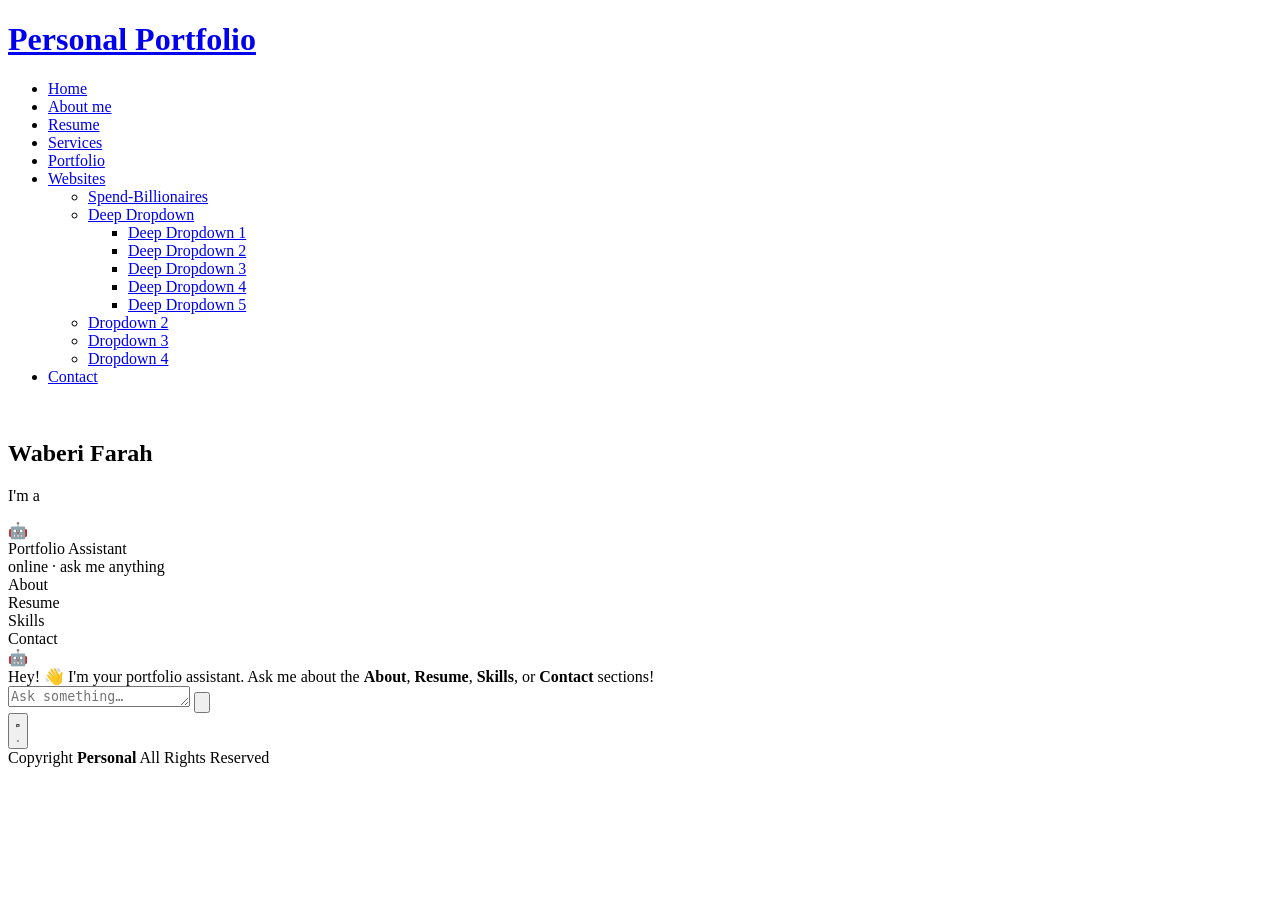
==== index.html @ bf8ba530 "personal-portfolio" ====
<!DOCTYPE html>
<html lang="en">

<head>
  <meta charset="utf-8">
  <meta content="width=device-width, initial-scale=1.0" name="viewport">
  <title>Personal Portfolio</title>
  <meta name="description" content="">
  <meta name="keywords" content="">

  <!-- Favicons -->
  <link href="assets/img/apple.png" rel="icon">
  <link href="assets/img/apple-touch-icon.png" rel="apple-touch-icon">

  <!-- Fonts -->
  <link href="https://fonts.googleapis.com" rel="preconnect">
  <link href="https://fonts.gstatic.com" rel="preconnect" crossorigin>
  <link href="https://fonts.googleapis.com/css2?family=Roboto:ital,wght@0,100;0,300;0,400;0,500;0,700;0,900;1,100;1,300;1,400;1,500;1,700;1,900&family=Poppins:ital,wght@0,100;0,200;0,300;0,400;0,500;0,600;0,700;0,800;0,900;1,100;1,200;1,300;1,400;1,500;1,600;1,700;1,800;1,900&family=Raleway:ital,wght@0,100;0,200;0,300;0,400;0,500;0,600;0,700;0,800;0,900;1,100;1,200;1,300;1,400;1,500;1,600;1,700;1,800;1,900&display=swap" rel="stylesheet">

  <!-- Vendor CSS Files -->
  <link href="assets/vendor/bootstrap/css/bootstrap.min.css" rel="stylesheet">
  <link href="assets/vendor/bootstrap-icons/bootstrap-icons.css" rel="stylesheet">
  <link href="assets/vendor/aos/aos.css" rel="stylesheet">
  <link href="assets/vendor/swiper/swiper-bundle.min.css" rel="stylesheet">
  <link href="assets/vendor/glightbox/css/glightbox.min.css" rel="stylesheet">

  <!-- Main CSS File -->
  <link href="assets/css/main.css" rel="stylesheet">
  <link href="assets/css/chatbot.css" rel="stylesheet">

</head>

<body class="index-page">

  <header id="header" class="header d-flex align-items-center fixed-top">
    <div class="container-fluid container-xl position-relative d-flex align-items-center justify-content-between">

      <a href="index.html" class="logo d-flex align-items-center">
        <!-- Uncomment the line below if you also wish to use an image logo -->
        <!-- <img src="assets/img/logo.webp" alt=""> -->
        <h1 class="sitename">Personal Portfolio</h1>
      </a>

      <nav id="navmenu" class="navmenu">
        <ul>
          <li><a href="index.html" class="active">Home</a></li>
          <li><a href="about.html">About me</a></li>
          <li><a href="resume.html">Resume</a></li>
          <li><a href="services.html">Services</a></li>
          <li><a href="portfolio.html">Portfolio</a></li>
          <li class="dropdown"><a href="#"><span>Websites</span> <i class="bi bi-chevron-down toggle-dropdown"></i></a>
            <ul>
              <li><a href="https://billionaires.karlosoft.com/">Spend-Billionaires</a></li>
              <li class="dropdown"><a href="#"><span>Deep Dropdown</span> <i class="bi bi-chevron-down toggle-dropdown"></i></a>
                <ul>
                  <li><a href="#">Deep Dropdown 1</a></li>
                  <li><a href="#">Deep Dropdown 2</a></li>
                  <li><a href="#">Deep Dropdown 3</a></li>
                  <li><a href="#">Deep Dropdown 4</a></li>
                  <li><a href="#">Deep Dropdown 5</a></li>
                </ul>
              </li>
              <li><a href="#">Dropdown 2</a></li>
              <li><a href="#">Dropdown 3</a></li>
              <li><a href="#">Dropdown 4</a></li>
            </ul>
          </li>
          <li><a href="contact.html">Contact</a></li>
        </ul>
        <i class="mobile-nav-toggle d-xl-none bi bi-list"></i>
      </nav>

    </div>
  </header>

  <main class="main">

    <!-- Hero Section -->
    <section id="hero" class="hero section dark-background">

      <img src="assets/img/home_page_bg.png" alt="" data-aos="fade-in">

      <div class="container" data-aos="zoom-out" data-aos-delay="100">
        <h2>Waberi Farah</h2>
        <p>I'm a <span class="typed" data-typed-items="Developer, Freelancer, Amateur Footballer, Pizza Lover"></span><span class="typed-cursor typed-cursor--blink"></span></p>
        <div class="social-links">
          <a href="#"><i class="bi bi-twitter-x"></i></a>
          <a href="#"><i class="bi bi-facebook"></i></a>
          <a href="#"><i class="bi bi-instagram"></i></a>
          <a href="#"><i class="bi bi-linkedin"></i></a>
        </div>
      </div>

    </section><!-- /Hero Section -->
  
    <div id="chat-widget">
      <div id="chat-panel">
        <div class="chat-header">
          <div class="avatar">🤖</div>
          <div class="chat-header-info">
            <div class="chat-header-name">Portfolio Assistant</div>
            <div class="chat-header-sub"><span class="online-dot"></span> online · ask me anything</div>
          </div>
        </div>
        <div class="chat-chips">
          <div class="chip" onclick="sendChip('About')">About</div>
          <div class="chip" onclick="sendChip('Resume')">Resume</div>
          <div class="chip" onclick="sendChip('Skills')">Skills</div>
          <div class="chip" onclick="sendChip('Contact')">Contact</div>
        </div>
        <div class="chat-messages" id="chat-messages">
          <div class="msg bot">
            <div class="msg-avatar">🤖</div>
            <div class="bubble">Hey! 👋 I'm your portfolio assistant. Ask me about the <strong>About</strong>, <strong>Resume</strong>, <strong>Skills</strong>, or <strong>Contact</strong> sections!</div>
          </div>
        </div>
        <div class="chat-input-area">
          <textarea id="chat-input" rows="1" placeholder="Ask something…" onkeydown="handleKey(event)" oninput="autoResize(this)"></textarea>
          <button id="chat-send" onclick="sendMessage()" title="Send">
            <svg viewBox="0 0 24 24"><path d="M2.01 21L23 12 2.01 3 2 10l15 2-15 2z"/></svg>
          </button>
        </div>
      </div>
      <button id="chat-toggle" onclick="toggleChat()">
        <div class="dot"></div>
        <svg class="icon-chat" viewBox="0 0 24 24"><path d="M20 2H4c-1.1 0-2 .9-2 2v18l4-4h14c1.1 0 2-.9 2-2V4c0-1.1-.9-2-2-2zm-2 12H6v-2h12v2zm0-3H6V9h12v2zm0-3H6V6h12v2z"/></svg>
        <svg class="icon-close" viewBox="0 0 24 24"><path d="M19 6.41L17.59 5 12 10.59 6.41 5 5 6.41 10.59 12 5 17.59 6.41 19 12 13.41 17.59 19 19 17.59 13.41 12z"/></svg>
      </button>
    </div>

  </main>

  <footer id="footer" class="footer dark-background">
    <div class="container">
      <div class="social-links d-flex justify-content-center">
        <a href=""><i class="bi bi-twitter-x"></i></a>
        <a href=""><i class="bi bi-facebook"></i></a>
        <a href=""><i class="bi bi-instagram"></i></a>
        <a href=""><i class="bi bi-skype"></i></a>
        <a href=""><i class="bi bi-linkedin"></i></a>
      </div>
      <div class="container">
        <div class="copyright">
          <span>Copyright</span> <strong class="px-1 sitename">Personal</strong> <span>All Rights Reserved</span>
        </div>
      </div>
    </div>
  </footer>

  <!-- Scroll Top -->
  <a href="#" id="scroll-top" class="scroll-top d-flex align-items-center justify-content-center"><i class="bi bi-arrow-up-short"></i></a>

  <!-- Preloader -->
  <div id="preloader"></div>

  <!-- Vendor JS Files -->
  <script src="assets/vendor/bootstrap/js/bootstrap.bundle.min.js"></script>
  <script src="assets/vendor/php-email-form/validate.js"></script>
  <script src="assets/vendor/aos/aos.js"></script>
  <script src="assets/vendor/typed.js/typed.umd.js"></script>
  <script src="assets/vendor/purecounter/purecounter_vanilla.js"></script>
  <script src="assets/vendor/waypoints/noframework.waypoints.js"></script>
  <script src="assets/vendor/swiper/swiper-bundle.min.js"></script>
  <script src="assets/vendor/glightbox/js/glightbox.min.js"></script>
  <script src="assets/vendor/imagesloaded/imagesloaded.pkgd.min.js"></script>
  <script src="assets/vendor/isotope-layout/isotope.pkgd.min.js"></script>

  <!-- Main JS File -->
  <script src="assets/js/main.js"></script>
  <script src="assets/js/chatbot.js"></script>

</body>

</html>
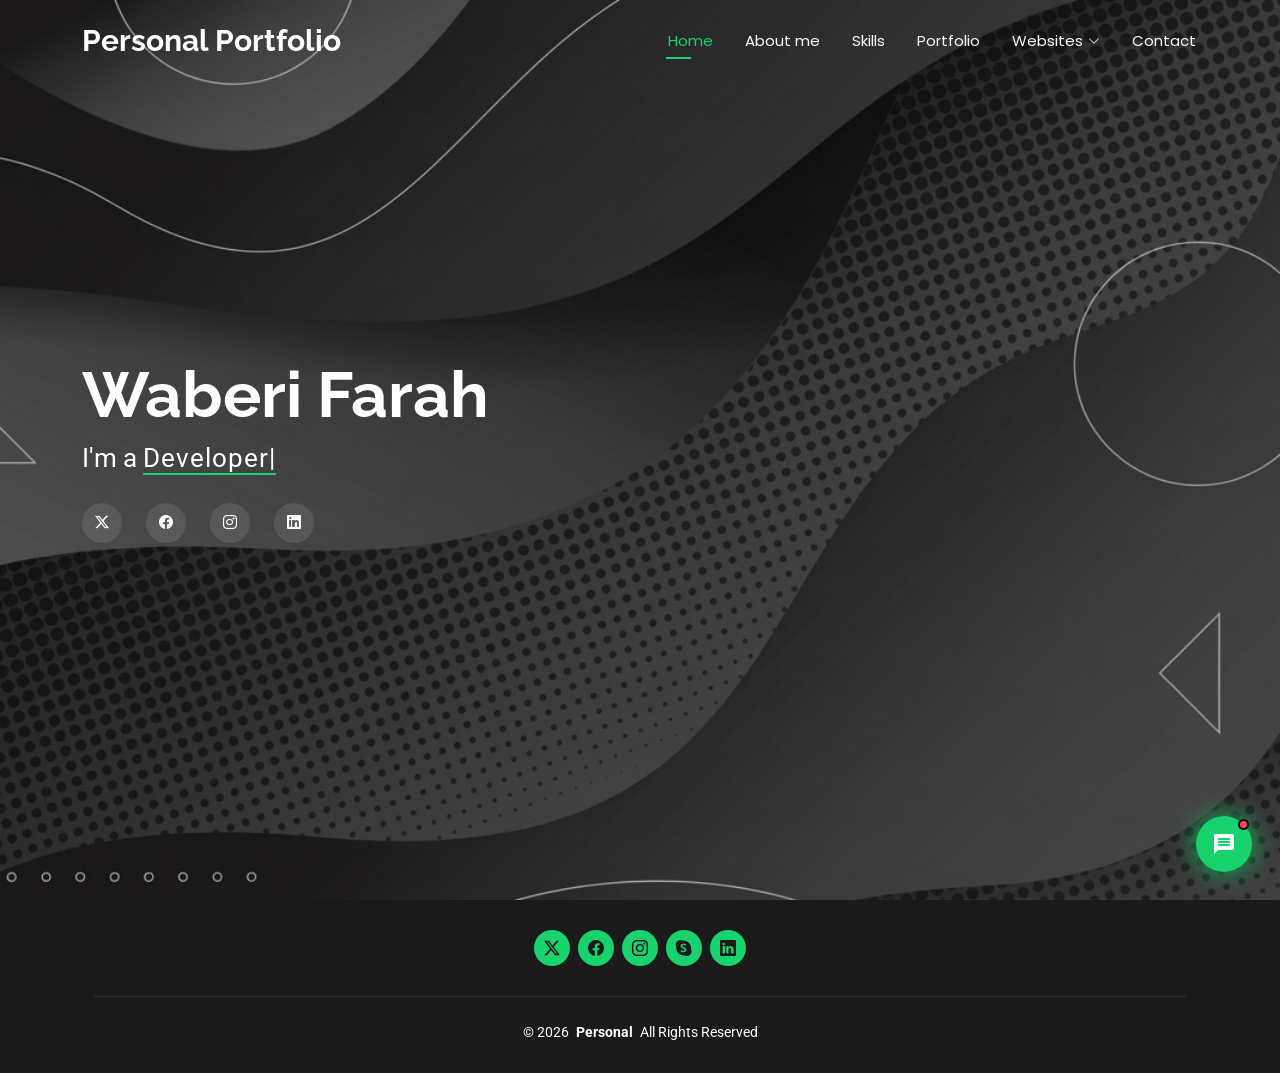
==== commit af6a9586: "files updated" ====
--- a/index.html
+++ b/index.html
@@ -9,8 +9,8 @@
   <meta name="keywords" content="">
 
   <!-- Favicons -->
-  <link href="assets/img/apple.png" rel="icon">
-  <link href="assets/img/apple-touch-icon.png" rel="apple-touch-icon">
+  <link href="#" rel="icon">
+  <link href="#" rel="apple-touch-icon">
 
   <!-- Fonts -->
   <link href="https://fonts.googleapis.com" rel="preconnect">
@@ -45,8 +45,7 @@
         <ul>
           <li><a href="index.html" class="active">Home</a></li>
           <li><a href="about.html">About me</a></li>
-          <li><a href="resume.html">Resume</a></li>
-          <li><a href="services.html">Services</a></li>
+          <li><a href="skills.html">Skills</a></li>
           <li><a href="portfolio.html">Portfolio</a></li>
           <li class="dropdown"><a href="#"><span>Websites</span> <i class="bi bi-chevron-down toggle-dropdown"></i></a>
             <ul>
@@ -92,7 +91,8 @@
       </div>
 
     </section><!-- /Hero Section -->
-  
+
+    <!-- Chatbot widget -->
     <div id="chat-widget">
       <div id="chat-panel">
         <div class="chat-header">
@@ -141,7 +141,7 @@
       </div>
       <div class="container">
         <div class="copyright">
-          <span>Copyright</span> <strong class="px-1 sitename">Personal</strong> <span>All Rights Reserved</span>
+          <span>&copy; 2026</span> <strong class="px-1 sitename">Personal</strong> <span>All Rights Reserved</span>
         </div>
       </div>
     </div>
--- a/assets/css/main.css
+++ b/assets/css/main.css
@@ -0,0 +1,1466 @@
+/* Fonts */
+:root {
+  --default-font: "Roboto",  system-ui, -apple-system, "Segoe UI", Roboto, "Helvetica Neue", Arial, "Noto Sans", "Liberation Sans", sans-serif, "Apple Color Emoji", "Segoe UI Emoji", "Segoe UI Symbol", "Noto Color Emoji";
+  --heading-font: "Raleway",  sans-serif;
+  --nav-font: "Poppins",  sans-serif;
+}
+
+/* Global Colors - The following color variables are used throughout the website. Updating them here will change the color scheme of the entire website */
+:root { 
+  --background-color: #808080; /* Background color for the entire website, including individual sections */
+  --default-color: #fafafa; /* Default color used for the majority of the text content across the entire website */
+  --heading-color: #ffffff; /* Color for headings, subheadings and title throughout the website */
+  --accent-color: #18d26e; /* Accent color that represents your brand on the website. It's used for buttons, links, and other elements that need to stand out */
+  --surface-color: #1a1a1a; /* The surface color is used as a background of boxed elements within sections, such as cards, icon boxes, or other elements that require a visual separation from the global background. */
+  --contrast-color: #000000; /* Contrast color for text, ensuring readability against backgrounds of accent, heading, or default colors. */
+}
+
+/* Nav Menu Colors - The following color variables are used specifically for the navigation menu. They are separate from the global colors to allow for more customization options */
+:root {
+  --nav-color: #fafafa;  /* The default color of the main navmenu links */
+  --nav-hover-color: #18d26e; /* Applied to main navmenu links when they are hovered over or active */
+  --nav-mobile-background-color: #1a1a1a; /* Used as the background color for mobile navigation menu */
+  --nav-dropdown-background-color: #1a1a1a; /* Used as the background color for dropdown items that appear when hovering over primary navigation items */
+  --nav-dropdown-color: #fafafa; /* Used for navigation links of the dropdown items in the navigation menu. */
+  --nav-dropdown-hover-color: #18d26e; /* Similar to --nav-hover-color, this color is applied to dropdown navigation links when they are hovered over. */
+  --breadcrumb-bar-color: #333333;
+}
+
+/* Color Presets - These classes override global colors when applied to any section or element, providing reuse of the sam color scheme. */
+
+.light-background {
+  --background-color: #1a1a1a;
+  --surface-color: #343434;
+}
+
+.dark-background {
+  --background-color: #1a1a1a;
+  --default-color: #ffffff;
+  --heading-color: #ffffff;
+  --surface-color: #292929f9;
+  --contrast-color: #1a1a1a;
+}
+
+/* Smooth scroll */
+:root {
+  scroll-behavior: smooth;
+}
+
+/*--------------------------------------------------------------
+# General Styling & Shared Classes
+--------------------------------------------------------------*/
+body {
+  color: var(--default-color);
+  background-color: var(--background-color);
+  font-family: var(--default-font);
+}
+
+a {
+  color: var(--accent-color);
+  text-decoration: none;
+  transition: 0.3s;
+}
+
+a:hover {
+  color: color-mix(in srgb, var(--accent-color), transparent 25%);
+  text-decoration: none;
+}
+
+h1,
+h2,
+h3,
+h4,
+h5,
+h6 {
+  color: var(--heading-color);
+  font-family: var(--heading-font);
+}
+
+/* PHP Email Form Messages
+------------------------------*/
+.php-email-form .error-message {
+  display: none;
+  background: #df1529;
+  color: #ffffff;
+  text-align: left;
+  padding: 15px;
+  margin-bottom: 24px;
+  font-weight: 600;
+}
+
+.php-email-form .sent-message {
+  display: none;
+  color: #ffffff;
+  background: #059652;
+  text-align: center;
+  padding: 15px;
+  margin-bottom: 24px;
+  font-weight: 600;
+}
+
+.php-email-form .loading {
+  display: none;
+  background: var(--surface-color);
+  text-align: center;
+  padding: 15px;
+  margin-bottom: 24px;
+}
+
+.php-email-form .loading:before {
+  content: "";
+  display: inline-block;
+  border-radius: 50%;
+  width: 24px;
+  height: 24px;
+  margin: 0 10px -6px 0;
+  border: 3px solid var(--accent-color);
+  border-top-color: var(--surface-color);
+  animation: php-email-form-loading 1s linear infinite;
+}
+
+@keyframes php-email-form-loading {
+  0% {
+    transform: rotate(0deg);
+  }
+
+  100% {
+    transform: rotate(360deg);
+  }
+}
+
+/*--------------------------------------------------------------
+# Global Header
+--------------------------------------------------------------*/
+.header {
+  --background-color: rgba(0, 0, 0, 0);
+  color: var(--default-color);
+  background-color: var(--background-color);
+  padding: 15px 0;
+  transition: all 0.5s;
+  z-index: 997;
+}
+
+.header .logo {
+  line-height: 1;
+}
+
+.header .logo img {
+  max-height: 32px;
+  margin-right: 8px;
+}
+
+.header .logo h1 {
+  font-size: 30px;
+  margin: 0;
+  font-weight: 700;
+  color: var(--heading-color);
+}
+
+.scrolled .header {
+  box-shadow: 0px 0 18px rgba(0, 0, 0, 0.1);
+}
+
+/* Global Header on Scroll
+------------------------------*/
+.scrolled .header {
+  --background-color: rgba(0, 0, 0, 0.8);
+}
+
+/*--------------------------------------------------------------
+# Navigation Menu
+--------------------------------------------------------------*/
+/* Desktop Navigation */
+@media (min-width: 1200px) {
+  .navmenu {
+    padding: 0;
+  }
+
+  .navmenu ul {
+    margin: 0;
+    padding: 0;
+    display: flex;
+    list-style: none;
+    align-items: center;
+  }
+
+  .navmenu li {
+    position: relative;
+  }
+
+  .navmenu>ul>li {
+    white-space: nowrap;
+    padding: 15px 14px;
+  }
+
+  .navmenu>ul>li:last-child {
+    padding-right: 0;
+  }
+
+  .navmenu a,
+  .navmenu a:focus {
+    color: var(--nav-color);
+    font-size: 15px;
+    padding: 0 2px;
+    font-family: var(--nav-font);
+    font-weight: 400;
+    display: flex;
+    align-items: center;
+    justify-content: space-between;
+    white-space: nowrap;
+    transition: 0.3s;
+    position: relative;
+  }
+
+  .navmenu a i,
+  .navmenu a:focus i {
+    font-size: 12px;
+    line-height: 0;
+    margin-left: 5px;
+    transition: 0.3s;
+  }
+
+  .navmenu>ul>li>a:before {
+    content: "";
+    position: absolute;
+    height: 2px;
+    bottom: -6px;
+    left: 0;
+    background-color: var(--nav-hover-color);
+    visibility: hidden;
+    width: 0px;
+    transition: all 0.3s ease-in-out 0s;
+  }
+
+  .navmenu a:hover:before,
+  .navmenu li:hover>a:before,
+  .navmenu .active:before {
+    visibility: visible;
+    width: 25px;
+  }
+
+  .navmenu li:hover>a,
+  .navmenu .active,
+  .navmenu .active:focus {
+    color: var(--nav-hover-color);
+  }
+
+  .navmenu .dropdown ul {
+    margin: 0;
+    padding: 10px 0;
+    background: var(--nav-dropdown-background-color);
+    display: block;
+    position: absolute;
+    visibility: hidden;
+    left: 14px;
+    top: 130%;
+    opacity: 0;
+    transition: 0.3s;
+    border-radius: 4px;
+    z-index: 99;
+    box-shadow: 0px 0px 30px rgba(0, 0, 0, 0.1);
+  }
+
+  .navmenu .dropdown ul li {
+    min-width: 200px;
+  }
+
+  .navmenu .dropdown ul a {
+    padding: 10px 20px;
+    font-size: 15px;
+    text-transform: none;
+    color: var(--nav-dropdown-color);
+  }
+
+  .navmenu .dropdown ul a i {
+    font-size: 12px;
+  }
+
+  .navmenu .dropdown ul a:hover,
+  .navmenu .dropdown ul .active:hover,
+  .navmenu .dropdown ul li:hover>a {
+    color: var(--nav-dropdown-hover-color);
+  }
+
+  .navmenu .dropdown:hover>ul {
+    opacity: 1;
+    top: 100%;
+    visibility: visible;
+  }
+
+  .navmenu .dropdown .dropdown ul {
+    top: 0;
+    left: -90%;
+    visibility: hidden;
+  }
+
+  .navmenu .dropdown .dropdown:hover>ul {
+    opacity: 1;
+    top: 0;
+    left: -100%;
+    visibility: visible;
+  }
+}
+
+/* Mobile Navigation */
+@media (max-width: 1199px) {
+  .mobile-nav-toggle {
+    color: var(--nav-color);
+    font-size: 28px;
+    line-height: 0;
+    margin-right: 10px;
+    cursor: pointer;
+    transition: color 0.3s;
+  }
+
+  .navmenu {
+    padding: 0;
+    z-index: 9997;
+  }
+
+  .navmenu ul {
+    display: none;
+    list-style: none;
+    position: absolute;
+    inset: 60px 20px 20px 20px;
+    padding: 10px 0;
+    margin: 0;
+    border-radius: 6px;
+    background-color: var(--nav-mobile-background-color);
+    border: 1px solid color-mix(in srgb, var(--default-color), transparent 90%);
+    box-shadow: none;
+    overflow-y: auto;
+    transition: 0.3s;
+    z-index: 9998;
+  }
+
+  .navmenu a,
+  .navmenu a:focus {
+    color: var(--nav-dropdown-color);
+    padding: 10px 20px;
+    font-family: var(--nav-font);
+    font-size: 17px;
+    font-weight: 500;
+    display: flex;
+    align-items: center;
+    justify-content: space-between;
+    white-space: nowrap;
+    transition: 0.3s;
+  }
+
+  .navmenu a i,
+  .navmenu a:focus i {
+    font-size: 12px;
+    line-height: 0;
+    margin-left: 5px;
+    width: 30px;
+    height: 30px;
+    display: flex;
+    align-items: center;
+    justify-content: center;
+    border-radius: 50%;
+    transition: 0.3s;
+    background-color: color-mix(in srgb, var(--accent-color), transparent 90%);
+  }
+
+  .navmenu a i:hover,
+  .navmenu a:focus i:hover {
+    background-color: var(--accent-color);
+    color: var(--contrast-color);
+  }
+
+  .navmenu a:hover,
+  .navmenu .active,
+  .navmenu .active:focus {
+    color: var(--nav-dropdown-hover-color);
+  }
+
+  .navmenu .active i,
+  .navmenu .active:focus i {
+    background-color: var(--accent-color);
+    color: var(--contrast-color);
+    transform: rotate(180deg);
+  }
+
+  .navmenu .dropdown ul {
+    position: static;
+    display: none;
+    z-index: 99;
+    padding: 10px 0;
+    margin: 10px 20px;
+    background-color: var(--nav-dropdown-background-color);
+    transition: all 0.5s ease-in-out;
+  }
+
+  .navmenu .dropdown ul ul {
+    background-color: rgba(33, 37, 41, 0.1);
+  }
+
+  .navmenu .dropdown>.dropdown-active {
+    display: block;
+    background-color: rgba(33, 37, 41, 0.03);
+  }
+
+  .mobile-nav-active {
+    overflow: hidden;
+  }
+
+  .mobile-nav-active .mobile-nav-toggle {
+    color: #fff;
+    position: absolute;
+    font-size: 32px;
+    top: 15px;
+    right: 15px;
+    margin-right: 0;
+    z-index: 9999;
+  }
+
+  .mobile-nav-active .navmenu {
+    position: fixed;
+    overflow: hidden;
+    inset: 0;
+    background: rgba(33, 37, 41, 0.8);
+    transition: 0.3s;
+  }
+
+  .mobile-nav-active .navmenu>ul {
+    display: block;
+  }
+}
+
+/*--------------------------------------------------------------
+# Global Footer
+--------------------------------------------------------------*/
+.footer {
+  color: var(--default-color);
+  background-color: var(--background-color);
+  font-size: 14px;
+  text-align: center;
+  padding: 30px 0;
+  position: relative;
+}
+
+.footer h3 {
+  font-size: 36px;
+  font-weight: 700;
+  position: relative;
+  padding: 0;
+  margin: 0 0 15px 0;
+}
+
+.footer p {
+  font-size: 15;
+  font-style: italic;
+  padding: 0;
+  margin: 0 0 30px 0;
+}
+
+.footer .social-links {
+  margin: 0 0 30px 0;
+}
+
+.footer .social-links a {
+  font-size: 16px;
+  display: flex;
+  align-items: center;
+  justify-content: center;
+  background: var(--accent-color);
+  color: var(--contrast-color);
+  line-height: 1;
+  margin: 0 4px;
+  border-radius: 50%;
+  text-align: center;
+  width: 36px;
+  height: 36px;
+  transition: 0.3s;
+}
+
+.footer .social-links a:hover {
+  background: color-mix(in srgb, var(--accent-color), transparent 20%);
+  text-decoration: none;
+}
+
+.footer .copyright {
+  padding-top: 25px;
+  border-top: 1px solid color-mix(in srgb, var(--default-color), transparent 90%);
+}
+
+.footer .credits {
+  font-size: 13px;
+  padding-top: 5px;
+}
+
+/*--------------------------------------------------------------
+# Preloader
+--------------------------------------------------------------*/
+#preloader {
+  position: fixed;
+  inset: 0;
+  z-index: 999999;
+  overflow: hidden;
+  background: var(--background-color);
+  transition: all 0.6s ease-out;
+}
+
+#preloader:before {
+  content: "";
+  position: fixed;
+  top: calc(50% - 30px);
+  left: calc(50% - 30px);
+  border: 6px solid #ffffff;
+  border-color: var(--accent-color) transparent var(--accent-color) transparent;
+  border-radius: 50%;
+  width: 60px;
+  height: 60px;
+  animation: animate-preloader 1.5s linear infinite;
+}
+
+@keyframes animate-preloader {
+  0% {
+    transform: rotate(0deg);
+  }
+
+  100% {
+    transform: rotate(360deg);
+  }
+}
+
+/*--------------------------------------------------------------
+# Scroll Top Button
+--------------------------------------------------------------*/
+.scroll-top {
+  position: fixed;
+  visibility: hidden;
+  opacity: 0;
+  right: 15px;
+  bottom: -15px;
+  z-index: 99999;
+  background-color: var(--accent-color);
+  width: 44px;
+  height: 44px;
+  border-radius: 50px;
+  transition: all 0.4s;
+}
+
+.scroll-top i {
+  font-size: 24px;
+  color: var(--contrast-color);
+  line-height: 0;
+}
+
+.scroll-top:hover {
+  background-color: color-mix(in srgb, var(--accent-color), transparent 20%);
+  color: var(--contrast-color);
+}
+
+.scroll-top.active {
+  visibility: visible;
+  opacity: 1;
+  bottom: 15px;
+}
+
+/*--------------------------------------------------------------
+# Disable aos animation delay on mobile devices
+--------------------------------------------------------------*/
+@media screen and (max-width: 768px) {
+  [data-aos-delay] {
+    transition-delay: 0 !important;
+  }
+}
+
+/*--------------------------------------------------------------
+# Global Page Titles & Breadcrumbs
+--------------------------------------------------------------*/
+.page-title {
+  color: var(--default-color);
+  background-color: var(--background-color);
+  position: relative;
+}
+
+.page-title .heading {
+  padding: 160px 0 80px 0;
+  border-top: 1px solid color-mix(in srgb, var(--default-color), transparent 90%);
+}
+
+.page-title .heading h1 {
+  font-size: 38px;
+  font-weight: 700;
+}
+
+.page-title nav {
+  background-color: var(--breadcrumb-bar-color);
+  padding: 20px 0;
+}
+
+.page-title nav ol {
+  display: flex;
+  flex-wrap: wrap;
+  list-style: none;
+  margin: 0;
+  font-size: 16px;
+  font-weight: 600;
+}
+
+.page-title nav ol li+li {
+  padding-left: 10px;
+}
+
+.page-title nav ol li+li::before {
+  content: "/";
+  display: inline-block;
+  padding-right: 10px;
+  color: color-mix(in srgb, var(--default-color), transparent 70%);
+}
+
+/*--------------------------------------------------------------
+# Global Sections
+--------------------------------------------------------------*/
+section,
+.section {
+  color: var(--default-color);
+  background-color: var(--background-color);
+  padding: 60px 0;
+  scroll-margin-top: 100px;
+  overflow: clip;
+}
+
+@media (max-width: 1199px) {
+
+  section,
+  .section {
+    scroll-margin-top: 66px;
+  }
+}
+
+/*--------------------------------------------------------------
+# Global Section Titles
+--------------------------------------------------------------*/
+.section-title {
+  padding-bottom: 60px;
+  position: relative;
+}
+
+.section-title h2 {
+  font-size: 14px;
+  font-weight: 500;
+  padding: 0;
+  line-height: 1px;
+  margin: 0;
+  letter-spacing: 1.5px;
+  text-transform: uppercase;
+  color: color-mix(in srgb, var(--default-color), transparent 50%);
+  position: relative;
+}
+
+.section-title h2::after {
+  content: "";
+  width: 120px;
+  height: 1px;
+  display: inline-block;
+  background: var(--accent-color);
+  margin: 4px 10px;
+}
+
+.section-title div {
+  color: var(--heading-color);
+  margin: 0;
+  margin: 0;
+  font-size: 28px;
+  font-weight: 700;
+  text-transform: uppercase;
+  font-family: var(--heading-font);
+}
+
+/*--------------------------------------------------------------
+# Hero Section
+--------------------------------------------------------------*/
+.hero {
+  width: 100%;
+  min-height: 100vh;
+  position: relative;
+  padding: 80px 0;
+  display: flex;
+  align-items: center;
+  justify-content: center;
+}
+
+.hero img {
+  position: absolute;
+  inset: 0;
+  display: block;
+  width: 100%;
+  height: 100%;
+  object-fit: cover;
+  z-index: 1;
+}
+
+.hero .container {
+  position: relative;
+  z-index: 3;
+}
+
+.hero h2 {
+  margin: 0;
+  font-size: 64px;
+  font-weight: 700;
+}
+
+.hero p {
+  margin: 5px 0 0 0;
+  font-size: 26px;
+}
+
+.hero p span {
+  letter-spacing: 1px;
+  border-bottom: 2px solid var(--accent-color);
+}
+
+.hero .social-links {
+  margin-top: 25px;
+}
+
+.hero .social-links a {
+  background-color: color-mix(in srgb, var(--default-color), transparent 90%);
+  color: var(--default-color);
+  font-size: 14px;
+  width: 40px;
+  height: 40px;
+  border-radius: 50px;
+  display: inline-flex;
+  align-items: center;
+  justify-content: center;
+  margin-right: 20px;
+  transition: 0.3s;
+}
+
+.hero .social-links a:hover {
+  background-color: var(--accent-color);
+}
+
+@media (max-width: 768px) {
+  .hero h2 {
+    font-size: 32px;
+  }
+
+  .hero p {
+    font-size: 20px;
+  }
+}
+
+/*--------------------------------------------------------------
+# About Section
+--------------------------------------------------------------*/
+.about .content h2 {
+  font-weight: 700;
+  font-size: 24px;
+}
+
+.about .content ul {
+  list-style: none;
+  padding: 0;
+}
+
+.about .content ul li {
+  margin-bottom: 20px;
+  display: flex;
+  align-items: center;
+}
+
+.about .content ul strong {
+  margin-right: 10px;
+}
+
+.about .content ul i {
+  font-size: 16px;
+  margin-right: 5px;
+  color: var(--accent-color);
+  line-height: 0;
+}
+
+/*--------------------------------------------------------------
+# Stats Section
+--------------------------------------------------------------*/
+.stats i {
+  background-color: var(--surface-color);
+  color: var(--accent-color);
+  box-shadow: 0px 2px 25px rgba(0, 0, 0, 0.1);
+  width: 54px;
+  height: 54px;
+  font-size: 24px;
+  border-radius: 50px;
+  border: 2px solid var(--background-color);
+  display: inline-flex;
+  align-items: center;
+  justify-content: center;
+  position: relative;
+  z-index: 1;
+}
+
+.stats .stats-item {
+  background-color: var(--surface-color);
+  margin-top: -27px;
+  padding: 30px 30px 25px 30px;
+  width: 100%;
+  position: relative;
+  text-align: center;
+  box-shadow: 0px 2px 35px rgba(0, 0, 0, 0.1);
+  border-radius: 4px;
+  z-index: 0;
+}
+
+.stats .stats-item span {
+  font-size: 36px;
+  display: block;
+  font-weight: 700;
+  color: color-mix(in srgb, var(--default-color), transparent 20%);
+}
+
+.stats .stats-item p {
+  padding: 0;
+  margin: 0;
+  font-family: var(--heading-font);
+  font-size: 16px;
+}
+
+/*--------------------------------------------------------------
+# Skills Section
+--------------------------------------------------------------*/
+.skills .progress {
+  height: 60px;
+  display: block;
+  background: none;
+  border-radius: 0;
+}
+
+.skills .progress .skill {
+  color: var(--heading-color);
+  padding: 0;
+  margin: 0 0 6px 0;
+  text-transform: uppercase;
+  display: block;
+  font-weight: 600;
+  font-family: var(--heading-font);
+}
+
+.skills .progress .skill .val {
+  float: right;
+  font-style: normal;
+}
+
+.skills .progress-bar-wrap {
+  background: color-mix(in srgb, var(--default-color), transparent 90%);
+  height: 10px;
+}
+
+.skills .progress-bar {
+  width: 1px;
+  height: 10px;
+  transition: 0.9s;
+  background-color: var(--accent-color);
+}
+
+/*--------------------------------------------------------------
+# Interests Section
+--------------------------------------------------------------*/
+.interests .features-item {
+  background-color: var(--surface-color);
+  display: flex;
+  align-items: center;
+  padding: 20px;
+  transition: 0.3s;
+  border: 1px solid color-mix(in srgb, var(--default-color), transparent 90%);
+  position: relative;
+}
+
+.interests .features-item i {
+  font-size: 32px;
+  padding-right: 10px;
+  line-height: 0;
+}
+
+.interests .features-item h3 {
+  font-weight: 700;
+  margin: 0;
+  padding: 0;
+  line-height: 1;
+  font-size: 16px;
+}
+
+.interests .features-item h3 a {
+  color: var(--heading-color);
+  transition: 0.3s;
+}
+
+.interests .features-item:hover {
+  border-color: var(--accent-color);
+}
+
+.interests .features-item:hover h3 a {
+  color: var(--accent-color);
+}
+
+/*--------------------------------------------------------------
+# Testimonials Section
+--------------------------------------------------------------*/
+.testimonials .testimonials-carousel,
+.testimonials .testimonials-slider {
+  overflow: hidden;
+}
+
+.testimonials .testimonial-item {
+  box-sizing: content-box;
+  min-height: 320px;
+}
+
+.testimonials .testimonial-item .testimonial-img {
+  width: 90px;
+  border-radius: 50%;
+  margin: -40px 0 0 40px;
+  position: relative;
+  z-index: 2;
+  border: 6px solid var(--background-color);
+}
+
+.testimonials .testimonial-item h3 {
+  font-size: 18px;
+  font-weight: bold;
+  margin: 10px 0 5px 45px;
+}
+
+.testimonials .testimonial-item h4 {
+  font-size: 14px;
+  color: color-mix(in srgb, var(--default-color), transparent 20%);
+  margin: 0 0 0 45px;
+}
+
+.testimonials .testimonial-item .quote-icon-left,
+.testimonials .testimonial-item .quote-icon-right {
+  color: color-mix(in srgb, var(--accent-color), transparent 50%);
+  font-size: 26px;
+  line-height: 0;
+}
+
+.testimonials .testimonial-item .quote-icon-left {
+  display: inline-block;
+  left: -5px;
+  position: relative;
+}
+
+.testimonials .testimonial-item .quote-icon-right {
+  display: inline-block;
+  right: -5px;
+  position: relative;
+  top: 10px;
+  transform: scale(-1, -1);
+}
+
+.testimonials .testimonial-item p {
+  font-style: italic;
+  margin: 0 15px 0 15px;
+  padding: 20px 20px 60px 20px;
+  background: var(--surface-color);
+  border-radius: 6px;
+  position: relative;
+  z-index: 1;
+}
+
+.testimonials .swiper-wrapper {
+  height: auto;
+}
+
+.testimonials .swiper-pagination {
+  margin-top: 20px;
+  position: relative;
+}
+
+.testimonials .swiper-pagination .swiper-pagination-bullet {
+  width: 12px;
+  height: 12px;
+  background-color: var(--background-color);
+  opacity: 1;
+  border: 1px solid var(--accent-color);
+}
+
+.testimonials .swiper-pagination .swiper-pagination-bullet-active {
+  background-color: var(--accent-color);
+}
+
+/*--------------------------------------------------------------
+# Resume Section
+--------------------------------------------------------------*/
+.resume .resume-title {
+  color: var(--heading-color);
+  font-size: 26px;
+  font-weight: 700;
+  margin-top: 20px;
+  margin-bottom: 20px;
+}
+
+.resume .resume-item {
+  padding: 0 0 20px 20px;
+  margin-top: -2px;
+  border-left: 2px solid var(--accent-color);
+  position: relative;
+}
+
+.resume .resume-item h4 {
+  line-height: 18px;
+  font-size: 18px;
+  font-weight: 600;
+  text-transform: uppercase;
+  color: color-mix(in srgb, var(--default-color), transparent 20%);
+  margin-bottom: 10px;
+}
+
+.resume .resume-item h5 {
+  font-size: 16px;
+  padding: 5px 15px;
+  display: inline-block;
+  font-weight: 600;
+  margin-bottom: 10px;
+}
+
+.resume .resume-item ul {
+  padding-left: 20px;
+}
+
+.resume .resume-item ul li {
+  padding-bottom: 10px;
+}
+
+.resume .resume-item:last-child {
+  padding-bottom: 0;
+}
+
+.resume .resume-item::before {
+  content: "";
+  position: absolute;
+  width: 16px;
+  height: 16px;
+  border-radius: 50px;
+  left: -9px;
+  top: 0;
+  background: var(--background-color);
+  border: 2px solid var(--accent-color);
+}
+
+/*--------------------------------------------------------------
+# Services Section
+--------------------------------------------------------------*/
+.services .service-item {
+  background-color: var(--surface-color);
+  text-align: center;
+  padding: 80px 20px;
+  transition: all ease-in-out 0.3s;
+  height: 100%;
+}
+
+.services .service-item .icon {
+  margin: 0 auto;
+  width: 64px;
+  height: 64px;
+  background: var(--accent-color);
+  border-radius: 4px;
+  display: flex;
+  align-items: center;
+  justify-content: center;
+  margin-bottom: 20px;
+  transition: 0.3s;
+  transform-style: preserve-3d;
+}
+
+.services .service-item .icon i {
+  color: var(--contrast-color);
+  font-size: 28px;
+  transition: ease-in-out 0.3s;
+}
+
+.services .service-item .icon::before {
+  position: absolute;
+  content: "";
+  left: -8px;
+  top: -8px;
+  height: 100%;
+  width: 100%;
+  background: color-mix(in srgb, var(--accent-color), transparent 80%);
+  border-radius: 5px;
+  transition: all 0.3s ease-out 0s;
+  transform: translateZ(-1px);
+}
+
+.services .service-item h3 {
+  font-weight: 700;
+  margin: 10px 0 15px 0;
+  font-size: 22px;
+}
+
+.services .service-item p {
+  line-height: 24px;
+  font-size: 14px;
+  margin-bottom: 0;
+}
+
+.services .service-item:hover {
+  background: var(--accent-color);
+  border-color: var(--accent-color);
+}
+
+.services .service-item:hover .icon {
+  background: var(--surface-color);
+}
+
+.services .service-item:hover .icon i {
+  color: var(--accent-color);
+}
+
+.services .service-item:hover .icon::before {
+  background: color-mix(in srgb, var(--background-color), transparent 70%);
+}
+
+.services .service-item:hover h3,
+.services .service-item:hover p {
+  color: var(--contrast-color);
+}
+
+/*--------------------------------------------------------------
+# Service Details Section
+--------------------------------------------------------------*/
+.service-details .services-list {
+  background-color: var(--surface-color);
+  padding: 10px 30px;
+  border: 1px solid color-mix(in srgb, var(--default-color), transparent 90%);
+  margin-bottom: 20px;
+}
+
+.service-details .services-list a {
+  display: block;
+  line-height: 1;
+  padding: 8px 0 8px 15px;
+  border-left: 3px solid color-mix(in srgb, var(--default-color), transparent 70%);
+  margin: 20px 0;
+  color: color-mix(in srgb, var(--default-color), transparent 20%);
+  transition: 0.3s;
+}
+
+.service-details .services-list a.active {
+  color: var(--heading-color);
+  font-weight: 700;
+  border-color: var(--accent-color);
+}
+
+.service-details .services-list a:hover {
+  border-color: var(--accent-color);
+}
+
+.service-details .services-img {
+  margin-bottom: 20px;
+}
+
+.service-details h3 {
+  font-size: 26px;
+  font-weight: 700;
+}
+
+.service-details h4 {
+  font-size: 20px;
+  font-weight: 700;
+}
+
+.service-details p {
+  font-size: 15px;
+}
+
+.service-details ul {
+  list-style: none;
+  padding: 0;
+  font-size: 15px;
+}
+
+.service-details ul li {
+  padding: 5px 0;
+  display: flex;
+  align-items: center;
+}
+
+.service-details ul i {
+  font-size: 20px;
+  margin-right: 8px;
+  color: var(--accent-color);
+}
+
+/*--------------------------------------------------------------
+# Portfolio Section
+--------------------------------------------------------------*/
+.portfolio .portfolio-filters {
+  padding: 0;
+  margin: 0 auto 20px auto;
+  list-style: none;
+  text-align: center;
+}
+
+.portfolio .portfolio-filters li {
+  cursor: pointer;
+  display: inline-block;
+  padding: 0;
+  font-size: 18px;
+  font-weight: 500;
+  margin: 0 10px;
+  line-height: 1;
+  margin-bottom: 5px;
+  transition: all 0.3s ease-in-out;
+}
+
+.portfolio .portfolio-filters li:hover,
+.portfolio .portfolio-filters li.filter-active {
+  color: var(--accent-color);
+}
+
+.portfolio .portfolio-filters li:first-child {
+  margin-left: 0;
+}
+
+.portfolio .portfolio-filters li:last-child {
+  margin-right: 0;
+}
+
+@media (max-width: 575px) {
+  .portfolio .portfolio-filters li {
+    font-size: 14px;
+    margin: 0 5px;
+  }
+}
+
+.portfolio .portfolio-content {
+  position: relative;
+  overflow: hidden;
+}
+
+.portfolio .portfolio-content img {
+  transition: 0.3s;
+}
+
+.portfolio .portfolio-content .portfolio-info {
+  opacity: 0;
+  position: absolute;
+  inset: 0;
+  z-index: 3;
+  transition: all ease-in-out 0.3s;
+  background: rgba(0, 0, 0, 0.6);
+  padding: 15px;
+}
+
+.portfolio .portfolio-content .portfolio-info h4 {
+  font-size: 14px;
+  padding: 5px 10px;
+  font-weight: 400;
+  color: #ffffff;
+  display: inline-block;
+  background-color: var(--accent-color);
+}
+
+.portfolio .portfolio-content .portfolio-info p {
+  position: absolute;
+  bottom: 10px;
+  text-align: center;
+  display: inline-block;
+  left: 0;
+  right: 0;
+  font-size: 16px;
+  font-weight: 600;
+  color: rgba(255, 255, 255, 0.8);
+}
+
+.portfolio .portfolio-content .portfolio-info .preview-link,
+.portfolio .portfolio-content .portfolio-info .details-link {
+  position: absolute;
+  left: calc(50% - 40px);
+  font-size: 26px;
+  top: calc(50% - 14px);
+  color: #fff;
+  transition: 0.3s;
+  line-height: 1.2;
+}
+
+.portfolio .portfolio-content .portfolio-info .preview-link:hover,
+.portfolio .portfolio-content .portfolio-info .details-link:hover {
+  color: var(--accent-color);
+}
+
+.portfolio .portfolio-content .portfolio-info .details-link {
+  left: 50%;
+  font-size: 34px;
+  line-height: 0;
+}
+
+.portfolio .portfolio-content:hover .portfolio-info {
+  opacity: 1;
+}
+
+.portfolio .portfolio-content:hover img {
+  transform: scale(1.1);
+}
+
+/*--------------------------------------------------------------
+# Portfolio Details Section
+--------------------------------------------------------------*/
+.portfolio-details .portfolio-details-slider img {
+  width: 100%;
+}
+
+.portfolio-details .portfolio-details-slider .swiper-pagination {
+  margin-top: 20px;
+  position: relative;
+}
+
+.portfolio-details .portfolio-details-slider .swiper-pagination .swiper-pagination-bullet {
+  width: 12px;
+  height: 12px;
+  background-color: color-mix(in srgb, var(--default-color), transparent 85%);
+  opacity: 1;
+}
+
+.portfolio-details .portfolio-details-slider .swiper-pagination .swiper-pagination-bullet-active {
+  background-color: var(--accent-color);
+}
+
+.portfolio-details .portfolio-info {
+  background-color: var(--surface-color);
+  padding: 30px;
+  box-shadow: 0px 0 30px rgba(0, 0, 0, 0.1);
+}
+
+.portfolio-details .portfolio-info h3 {
+  font-size: 22px;
+  font-weight: 700;
+  margin-bottom: 20px;
+  padding-bottom: 20px;
+  border-bottom: 1px solid color-mix(in srgb, var(--default-color), transparent 85%);
+}
+
+.portfolio-details .portfolio-info ul {
+  list-style: none;
+  padding: 0;
+  font-size: 15px;
+}
+
+.portfolio-details .portfolio-info ul li+li {
+  margin-top: 10px;
+}
+
+.portfolio-details .portfolio-description {
+  padding-top: 30px;
+}
+
+.portfolio-details .portfolio-description h2 {
+  font-size: 26px;
+  font-weight: 700;
+  margin-bottom: 20px;
+}
+
+.portfolio-details .portfolio-description p {
+  padding: 0;
+  color: color-mix(in srgb, var(--default-color), transparent 30%);
+}
+
+/*--------------------------------------------------------------
+# Starter Section Section
+--------------------------------------------------------------*/
+.starter-section {
+  /* Add your styles here */
+}
+
+/*--------------------------------------------------------------
+# Contact Section
+--------------------------------------------------------------*/
+.contact .info-item {
+  box-shadow: 0px 0px 20px rgba(0, 0, 0, 0.1);
+  padding: 20px 30px;
+}
+
+.contact .info-item .icon {
+  color: var(--contrast-color);
+  background-color: var(--accent-color);
+  width: 56px;
+  height: 56px;
+  font-size: 24px;
+  display: flex;
+  justify-content: center;
+  align-items: center;
+  transition: all 0.3s ease-in-out;
+  border-radius: 50%;
+  margin-right: 15px;
+}
+
+.contact .info-item h3 {
+  font-size: 18px;
+  font-weight: 700;
+  margin: 0 0 2px 0;
+}
+
+.contact .info-item p {
+  padding: 0;
+  margin-bottom: 0;
+  font-size: 14px;
+}
+
+.contact .info-item .social-links a {
+  font-size: 24px;
+  display: inline-block;
+  line-height: 1;
+  margin: 4px 6px 0 0;
+  transition: 0.3s;
+  color: color-mix(in srgb, var(--default-color), transparent 50%);
+}
+
+.contact .info-item .social-links a:hover {
+  color: var(--accent-color);
+}
+
+.contact .php-email-form {
+  box-shadow: 0px 0px 20px rgba(0, 0, 0, 0.1);
+  padding: 30px;
+  margin-top: 30px;
+}
+
+@media (max-width: 575px) {
+  .contact .php-email-form {
+    padding: 20px;
+  }
+}
+
+.contact .php-email-form input[type=text],
+.contact .php-email-form input[type=email],
+.contact .php-email-form textarea {
+  color: var(--default-color);
+  background-color: color-mix(in srgb, var(--background-color), transparent 50%);
+  border-color: color-mix(in srgb, var(--default-color), transparent 80%);
+  font-size: 14px;
+  padding: 10px 15px;
+  box-shadow: none;
+  border-radius: 0;
+}
+
+.contact .php-email-form input[type=text]:focus,
+.contact .php-email-form input[type=email]:focus,
+.contact .php-email-form textarea:focus {
+  border-color: var(--accent-color);
+}
+
+.contact .php-email-form input[type=text]::placeholder,
+.contact .php-email-form input[type=email]::placeholder,
+.contact .php-email-form textarea::placeholder {
+  color: color-mix(in srgb, var(--default-color), transparent 70%);
+}
+
+.contact .php-email-form button[type=submit] {
+  color: var(--contrast-color);
+  background: var(--accent-color);
+  border: 0;
+  padding: 10px 30px;
+  transition: 0.4s;
+  border-radius: 50px;
+}
+
+.contact .php-email-form button[type=submit]:hover {
+  background: color-mix(in srgb, var(--accent-color), transparent 20%);
+}
+
--- a/assets/css/chatbot.css
+++ b/assets/css/chatbot.css
@@ -0,0 +1,80 @@
+
+    *, *::before, *::after { box-sizing: border-box; margin: 0; padding: 0; }
+    :root {
+      --bg: #0b0d11;
+      --surface: #13161d;
+      --border: #1f2430;
+      --accent: #18D26E;
+      --accent2: #18D26E;
+      --text: #e2e8f0;
+      --muted: #64748b;
+      --bot-bubble: #161b27;
+      --user-bubble: #1a1040;
+      --radius: 14px;
+      --font-mono: 'JetBrains Mono', monospace;
+      --font-body: 'Sora', sans-serif;
+    }
+    #chat-widget {
+      position: fixed; bottom: 28px; right: 28px;
+      display: flex; flex-direction: column; align-items: flex-end; gap: 12px;
+      z-index: 9999; font-family: var(--font-body);
+    }
+    #chat-toggle {
+      width: 56px; height: 56px; border-radius: 50%; border: none; cursor: pointer;
+      background: linear-gradient(135deg, var(--accent2), var(--accent));
+      display: flex; align-items: center; justify-content: center;
+      box-shadow: 0 0 24px rgb(24, 210, 110), 0 4px 16px rgba(0,0,0,0.4);
+      transition: transform 0.2s, box-shadow 0.2s; position: relative;
+    }
+    #chat-toggle:hover { transform: scale(1.08); box-shadow: 0 0 32px rgba(0,229,255,0.4), 0 4px 20px rgba(0,0,0,0.5); }
+    #chat-toggle svg { width: 24px; height: 24px; fill: #fff; }
+    #chat-toggle .icon-close { display: none; }
+    #chat-toggle.open .icon-chat { display: none; }
+    #chat-toggle.open .icon-close { display: block; }
+    #chat-toggle .dot {
+      position: absolute; top: 3px; right: 3px;
+      width: 11px; height: 11px; background: #ff4560;
+      border-radius: 50%; border: 2px solid #0b0d11; animation: pulse 1.8s infinite;
+    }
+    @keyframes pulse { 0%,100%{box-shadow:0 0 0 0 rgba(255,69,96,0.5)} 50%{box-shadow:0 0 0 6px rgba(255,69,96,0)} }
+    #chat-panel {
+      width: 360px; height: 520px; background: var(--surface);
+      border: 1px solid var(--border); border-radius: var(--radius);
+      display: flex; flex-direction: column; overflow: hidden;
+      box-shadow: 0 24px 64px rgba(0,0,0,0.6), 0 0 0 1px rgba(0,229,255,0.06);
+      transform: scale(0.92) translateY(16px); opacity: 0; pointer-events: none;
+      transition: transform 0.25s cubic-bezier(.34,1.56,.64,1), opacity 0.2s; transform-origin: bottom right;
+    }
+    #chat-panel.open { transform: scale(1) translateY(0); opacity: 1; pointer-events: all; }
+    .chat-header { padding: 14px 16px; background: #0e1118; border-bottom: 1px solid var(--border); display: flex; align-items: center; gap: 10px; }
+    .avatar { width: 36px; height: 36px; border-radius: 50%; background: linear-gradient(135deg,var(--accent2),var(--accent)); display:flex;align-items:center;justify-content:center;font-size:16px;flex-shrink:0; }
+    .chat-header-name { font-size: 13px; font-weight: 600; color: var(--text); }
+    .chat-header-sub { font-size: 10px; color: var(--accent); font-family: var(--font-mono); letter-spacing: 0.05em; display:flex;align-items:center;gap:5px; }
+    .online-dot { width:6px;height:6px;background:#22c55e;border-radius:50%;animation:blink 2s infinite; }
+    @keyframes blink { 0%,100%{opacity:1} 50%{opacity:0.3} }
+    .chat-chips { display:flex;gap:6px;padding:10px 12px 0;flex-wrap:wrap; }
+    .chip { font-size:10px;font-family:var(--font-mono);padding:4px 10px;border-radius:99px;border:1px solid var(--border);background:#0b0d11;color:var(--muted);cursor:pointer;transition:all 0.15s;white-space:nowrap; }
+    .chip:hover { border-color:var(--accent);color:var(--accent);background:rgba(0,229,255,0.06); }
+    .chat-messages { flex:1;overflow-y:auto;padding:12px;display:flex;flex-direction:column;gap:10px;scroll-behavior:smooth; }
+    .chat-messages::-webkit-scrollbar { width:3px; }
+    .chat-messages::-webkit-scrollbar-thumb { background:var(--border);border-radius:99px; }
+    .msg { display:flex;gap:8px;align-items:flex-end;animation:msgIn 0.25s ease; }
+    @keyframes msgIn { from{opacity:0;transform:translateY(8px)} to{opacity:1;transform:translateY(0)} }
+    .msg.user { flex-direction:row-reverse; }
+    .msg-avatar { width:26px;height:26px;border-radius:50%;background:linear-gradient(135deg,var(--accent2),var(--accent));display:flex;align-items:center;justify-content:center;font-size:12px;flex-shrink:0; }
+    .msg.user .msg-avatar { background:var(--user-bubble);border:1px solid var(--border);font-size:11px; }
+    .bubble { max-width:78%;padding:9px 13px;border-radius:12px;font-size:13px;line-height:1.55;color:var(--text); }
+    .msg.bot .bubble { background:var(--bot-bubble);border:1px solid var(--border);border-bottom-left-radius:4px; }
+    .msg.user .bubble { background:var(--user-bubble);border:1px solid rgba(124,58,237,0.3);border-bottom-right-radius:4px;color:#c4b5fd; }
+    .typing { display:flex;align-items:center;gap:4px;padding:6px 4px; }
+    .typing span { width:6px;height:6px;background:var(--muted);border-radius:50%;animation:bounce 1.2s infinite; }
+    .typing span:nth-child(2){animation-delay:0.2s} .typing span:nth-child(3){animation-delay:0.4s}
+    @keyframes bounce { 0%,60%,100%{transform:translateY(0);opacity:0.4} 30%{transform:translateY(-5px);opacity:1} }
+    .chat-input-area { padding:10px 12px 14px;border-top:1px solid var(--border);display:flex;gap:8px;align-items:flex-end;background:#0e1118; }
+    #chat-input { flex:1;background:var(--bg);border:1px solid var(--border);border-radius:10px;padding:9px 12px;font-size:13px;font-family:var(--font-body);color:var(--text);resize:none;max-height:80px;outline:none;transition:border-color 0.2s;line-height:1.4; }
+    #chat-input::placeholder { color:var(--muted); }
+    #chat-input:focus { border-color:rgba(0,229,255,0.4); }
+    #chat-send { width:36px;height:36px;border-radius:10px;border:none;background:linear-gradient(135deg,var(--accent2),var(--accent));cursor:pointer;display:flex;align-items:center;justify-content:center;transition:opacity 0.2s,transform 0.15s;flex-shrink:0; }
+    #chat-send:hover { opacity:0.85;transform:scale(1.05); }
+    #chat-send svg { width:16px;height:16px;fill:#fff; }
+    #chat-send:disabled { opacity:0.35;cursor:not-allowed;transform:none; }
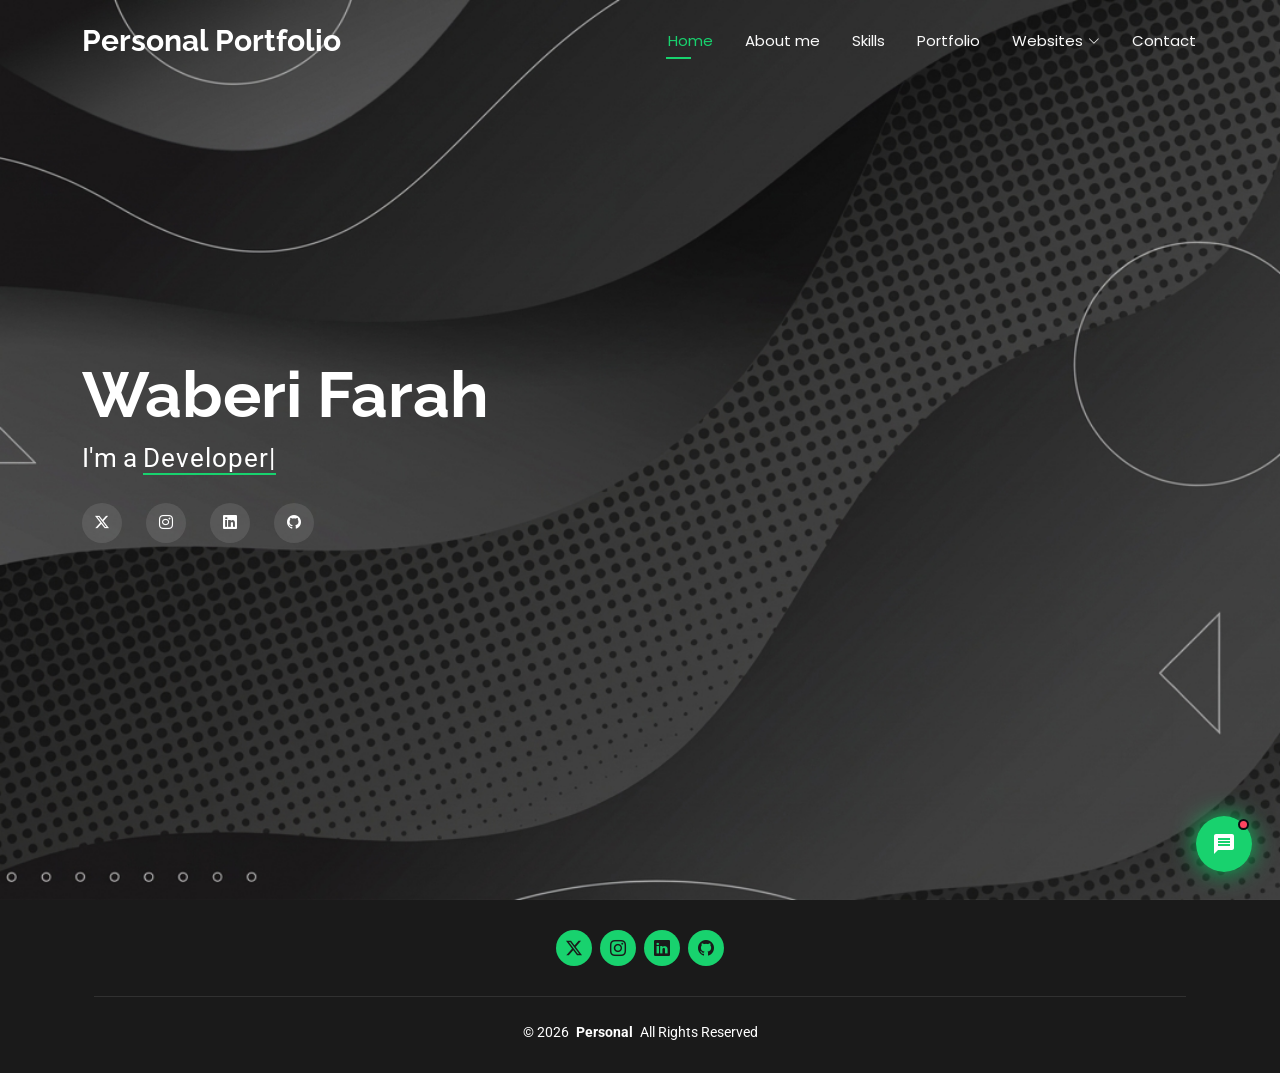
==== commit 7952ac8d: "files updated" ====
--- a/index.html
+++ b/index.html
@@ -50,18 +50,10 @@
           <li class="dropdown"><a href="#"><span>Websites</span> <i class="bi bi-chevron-down toggle-dropdown"></i></a>
             <ul>
               <li><a href="https://billionaires.karlosoft.com/">Spend-Billionaires</a></li>
-              <li class="dropdown"><a href="#"><span>Deep Dropdown</span> <i class="bi bi-chevron-down toggle-dropdown"></i></a>
-                <ul>
-                  <li><a href="#">Deep Dropdown 1</a></li>
-                  <li><a href="#">Deep Dropdown 2</a></li>
-                  <li><a href="#">Deep Dropdown 3</a></li>
-                  <li><a href="#">Deep Dropdown 4</a></li>
-                  <li><a href="#">Deep Dropdown 5</a></li>
-                </ul>
-              </li>
-              <li><a href="#">Dropdown 2</a></li>
-              <li><a href="#">Dropdown 3</a></li>
-              <li><a href="#">Dropdown 4</a></li>
+              <li><a href="https://javalab.org/en/bubble_pop_en/">Bubble pop</a></li>
+              <li><a href="#">Deep Dropdown 3</a></li>
+              <li><a href="#">Deep Dropdown 4</a></li>
+              <li><a href="#">Deep Dropdown 5</a></li>
             </ul>
           </li>
           <li><a href="contact.html">Contact</a></li>
@@ -84,9 +76,9 @@
         <p>I'm a <span class="typed" data-typed-items="Developer, Freelancer, Amateur Footballer, Pizza Lover"></span><span class="typed-cursor typed-cursor--blink"></span></p>
         <div class="social-links">
           <a href="#"><i class="bi bi-twitter-x"></i></a>
-          <a href="#"><i class="bi bi-facebook"></i></a>
           <a href="#"><i class="bi bi-instagram"></i></a>
           <a href="#"><i class="bi bi-linkedin"></i></a>
+          <a href="https://github.com/wab-devx"><i class="bi bi-github"></i></a>
         </div>
       </div>
 
@@ -104,7 +96,7 @@
         </div>
         <div class="chat-chips">
           <div class="chip" onclick="sendChip('About')">About</div>
-          <div class="chip" onclick="sendChip('Resume')">Resume</div>
+          <div class="chip" onclick="sendChip('Resume')">Portfolio</div>
           <div class="chip" onclick="sendChip('Skills')">Skills</div>
           <div class="chip" onclick="sendChip('Contact')">Contact</div>
         </div>
@@ -134,10 +126,9 @@
     <div class="container">
       <div class="social-links d-flex justify-content-center">
         <a href=""><i class="bi bi-twitter-x"></i></a>
-        <a href=""><i class="bi bi-facebook"></i></a>
         <a href=""><i class="bi bi-instagram"></i></a>
-        <a href=""><i class="bi bi-skype"></i></a>
         <a href=""><i class="bi bi-linkedin"></i></a>
+        <a href="https://github.com/wab-devx"><i class="bi bi-github"></i></a>
       </div>
       <div class="container">
         <div class="copyright">
